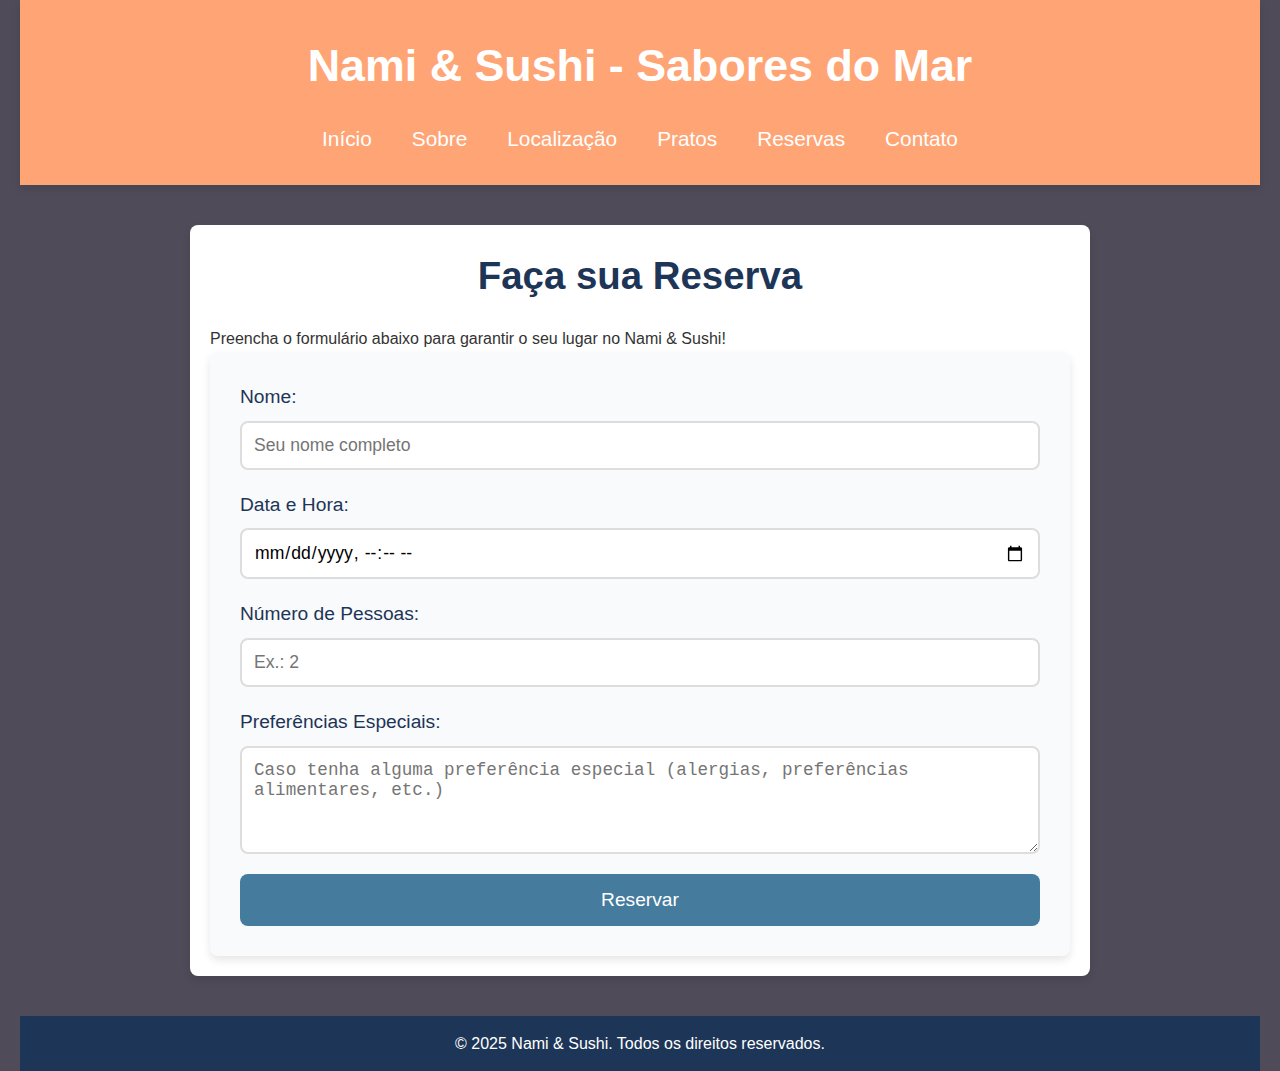
==== reservas.html @ 0a126941 "Primeiro commit" ====
<!DOCTYPE html>
<html lang="pt-br">
<head>
    <meta charset="UTF-8">
    <meta name="viewport" content="width=device-width, initial-scale=1.0">
    <title>Reservas - Nami & Sushi</title>
    <link rel="stylesheet" href="css/styles3.css">
    <script>
        // Validação do formulário
        function validarFormulario() {
            const nome = document.getElementById("nome").value;
            const dataHora = document.getElementById("data-hora").value;
            const numPessoas = document.getElementById("num-pessoas").value;

            if (nome === "" || dataHora === "" || numPessoas === "") {
                alert("Por favor, preencha todos os campos obrigatórios.");
                return false;
            }

            if (numPessoas <= 0) {
                alert("O número de pessoas deve ser maior que zero.");
                return false;
            }

            return true;
        }
    </script>
</head>
<body>
    <header>
        <h1>Nami & Sushi - Sabores do Mar</h1>
        <nav>
            <ul>
                <li><a href="index.html">Início</a></li>
                <li><a href="sobre.html">Sobre</a></li>
                <li><a href="localizacao.html">Localização</a></li>
                <li><a href="pratos.html">Pratos</a></li>
                <li><a href="reservas.html">Reservas</a></li>
                <li><a href="contato.html">Contato</a></li>
            </ul>
        </nav>
    </header>

    <main>
        <section>
            <h2>Faça sua Reserva</h2>
            <p>Preencha o formulário abaixo para garantir o seu lugar no Nami & Sushi!</p>

            <form action="#" method="POST" onsubmit="return validarFormulario()">
                <div>
                    <label for="nome">Nome:</label>
                    <input type="text" id="nome" name="nome" required placeholder="Seu nome completo">
                </div>

                <div>
                    <label for="data-hora">Data e Hora:</label>
                    <input type="datetime-local" id="data-hora" name="data-hora" required>
                </div>

                <div>
                    <label for="num-pessoas">Número de Pessoas:</label>
                    <input type="number" id="num-pessoas" name="num-pessoas" required min="1" placeholder="Ex.: 2">
                </div>

                <div>
                    <label for="preferencias">Preferências Especiais:</label>
                    <textarea id="preferencias" name="preferencias" rows="4" placeholder="Caso tenha alguma preferência especial (alergias, preferências alimentares, etc.)"></textarea>
                </div>

                <button type="submit">Reservar</button>
            </form>
        </section>
    </main>

    <footer>
        <p>&copy; 2025 Nami & Sushi. Todos os direitos reservados.</p>
    </footer>
</body>
</html>
---- css/styles3.css ----
/* Reset de margens e padding */
* {
    margin: 0;
    padding: 0;
    box-sizing: border-box;
}

/* Corpo da página */
body {
    font-family: 'Arial', sans-serif;
    background-color: #4f4b59;
    color: #333;
    line-height: 1.6;
    padding: 0 20px;
}

/* Cabeçalho */
header {
    background-color: #ffa475;
    color: white;
    padding: 30px 0;
    text-align: center;
    box-shadow: 0 4px 8px rgba(0, 0, 0, 0.1);
}

header h1 {
    font-size: 2.8rem;
    font-weight: bold;
    margin-bottom: 10px;
}

header nav ul {
    list-style: none;
    display: flex;
    justify-content: center;
    margin-top: 20px;
}

header nav ul li {
    margin: 0 20px;
}

header nav ul li a {
    text-decoration: none;
    color: white;
    font-size: 1.3rem;
    transition: color 0.3s ease;
}

header nav ul li a:hover {
    color: #f1faee;
}

/* Conteúdo principal */
main {
    max-width: 900px;
    margin: 40px auto;
    padding: 20px;
    background-color: #ffffff;
    border-radius: 8px;
    box-shadow: 0 4px 8px rgba(0, 0, 0, 0.1);
}

/* Títulos */
h2 {
    font-size: 2.4rem;
    margin-bottom: 20px;
    color: #1d3557;
    font-weight: 600;
    text-align: center;
}

/* Formulário */
form {
    display: flex;
    flex-direction: column;
    gap: 20px;
    background-color: #f9fafc;
    padding: 30px;
    border-radius: 8px;
    box-shadow: 0 4px 8px rgba(0, 0, 0, 0.1);
}

form div {
    display: flex;
    flex-direction: column;
}

form label {
    font-size: 1.2rem;
    color: #1d3557;
    margin-bottom: 8px;
    font-weight: 500;
}

form input, form textarea {
    padding: 12px;
    font-size: 1.1rem;
    border: 2px solid #ddd;
    border-radius: 8px;
    transition: border-color 0.3s ease, box-shadow 0.3s ease;
}

form input:focus, form textarea:focus {
    border-color: #457b9d;
    box-shadow: 0 0 5px rgba(69, 123, 157, 0.5);
}

form input[type="datetime-local"], form input[type="number"] {
    font-family: 'Arial', sans-serif;
}

/* Botão de enviar */
form button {
    background-color: #457b9d;
    color: white;
    padding: 15px;
    font-size: 1.2rem;
    border: none;
    border-radius: 8px;
    cursor: pointer;
    transition: background-color 0.3s ease, transform 0.2s ease;
}

form button:hover {
    background-color: #1d3557;
    transform: scale(1.05);
}

form button:active {
    transform: scale(1);
}

/* Estilo para mensagens de erro */
form .erro {
    color: #e63946;
    font-size: 1rem;
    margin-top: -10px;
}

/* Rodapé */
footer {
    background-color: #1d3557;
    color: white;
    text-align: center;
    padding: 15px 0;
    margin-top: 40px;
    font-size: 1rem;
}

/* Responsividade */
@media (max-width: 768px) {
    main {
        padding: 20px;
    }

    header h1 {
        font-size: 2.2rem;
    }

    header nav ul {
        flex-direction: column;
    }

    header nav ul li {
        margin: 10px 0;
    }

    form {
        padding: 20px;
    }

    form button {
        padding: 12px;
        font-size: 1rem;
    }
}
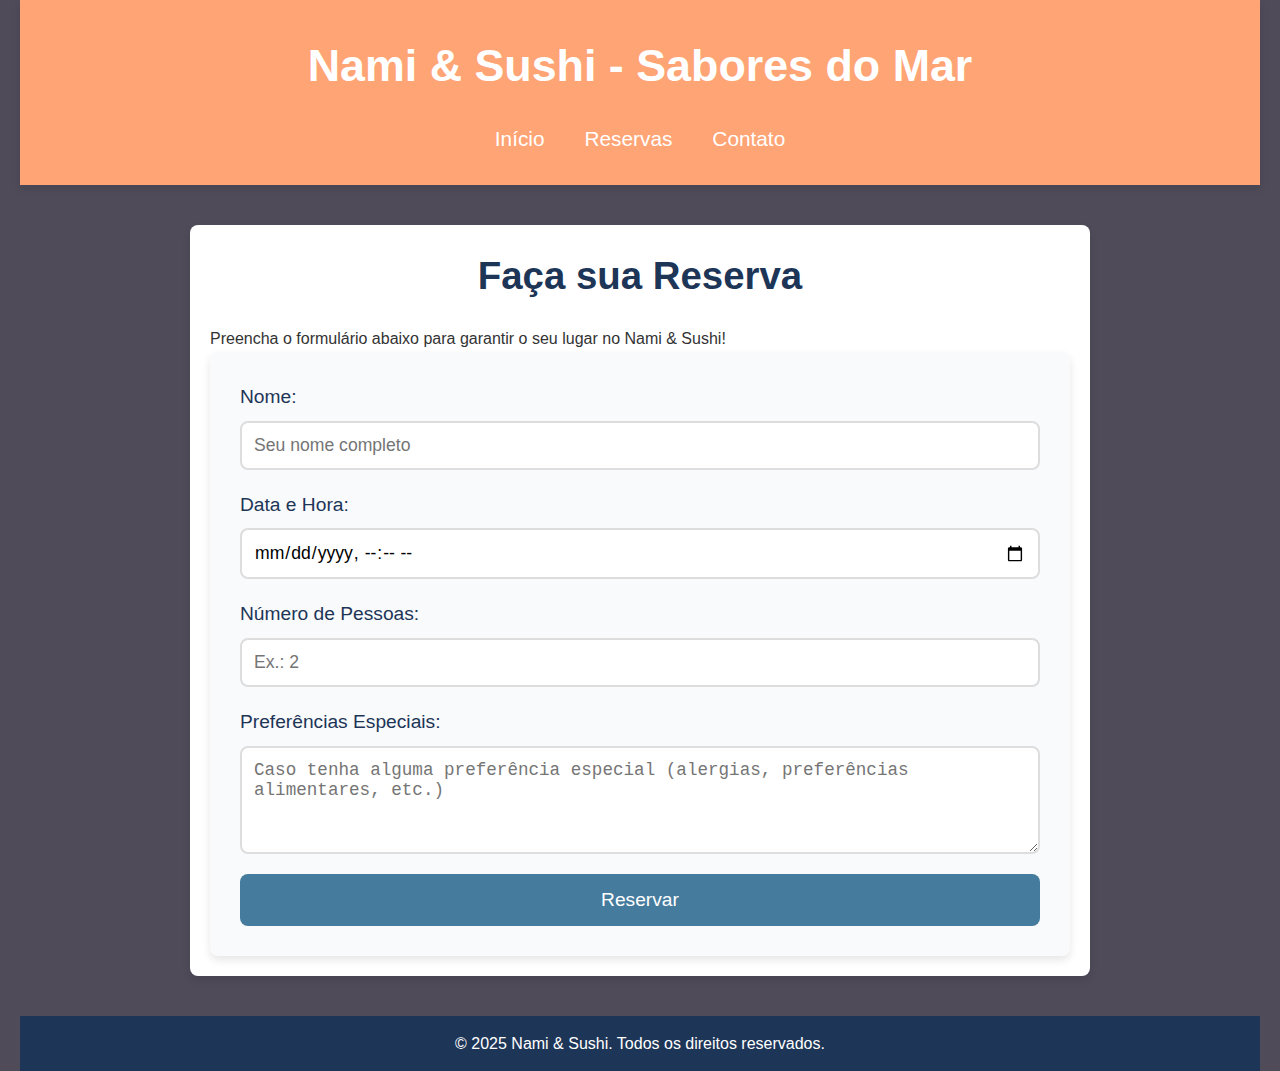
==== commit bebb2365: "mudanças" ====
--- a/reservas.html
+++ b/reservas.html
@@ -32,9 +32,6 @@
         <nav>
             <ul>
                 <li><a href="index.html">Início</a></li>
-                <li><a href="sobre.html">Sobre</a></li>
-                <li><a href="localizacao.html">Localização</a></li>
-                <li><a href="pratos.html">Pratos</a></li>
                 <li><a href="reservas.html">Reservas</a></li>
                 <li><a href="contato.html">Contato</a></li>
             </ul>
